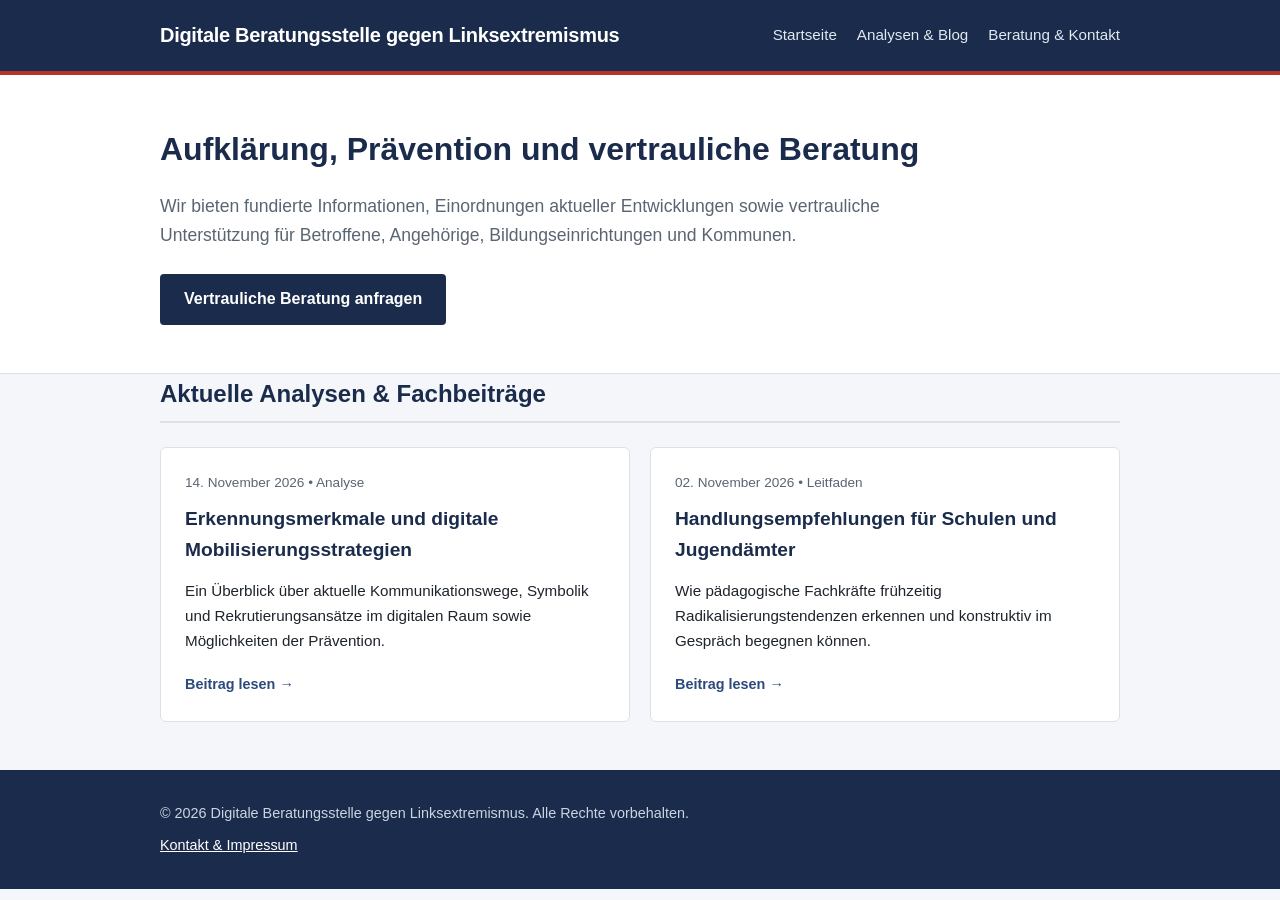
==== index.html @ 28c2f6d6 "Add files via upload" ====
<!DOCTYPE html>
<html lang="de">
<head>
  <meta charset="UTF-8">
  <meta name="viewport" content="width=device-width, initial-scale=1.0">
  <title>Digitale Beratungsstelle gegen Linksextremismus</title>
  <link rel="stylesheet" href="style.css">
</head>
<body>

  <header>
    <div class="container nav-wrapper">
      <a href="index.html" class="logo">Digitale Beratungsstelle gegen Linksextremismus</a>
      <nav>
        <ul>
          <li><a href="index.html">Startseite</a></li>
          <li><a href="#publikationen">Analysen & Blog</a></li>
          <li><a href="kontakt.html">Beratung & Kontakt</a></li>
        </ul>
      </nav>
    </div>
  </header>

  <section class="hero">
    <div class="container">
      <h1>Aufklärung, Prävention und vertrauliche Beratung</h1>
      <p>Wir bieten fundierte Informationen, Einordnungen aktueller Entwicklungen sowie vertrauliche Unterstützung für Betroffene, Angehörige, Bildungseinrichtungen und Kommunen.</p>
      <a href="kontakt.html" class="btn">Vertrauliche Beratung anfragen</a>
    </div>
  </section>

  <main class="container" id="publikationen">
    <h2 class="section-title">Aktuelle Analysen & Fachbeiträge</h2>

    <div class="blog-grid">

      <!-- BLOG POST ENTRY START (Copy this block for new posts) -->
      <article class="card">
        <div>
          <div class="card-meta">14. November 2026 • Analyse</div>
          <h3>Erkennungsmerkmale und digitale Mobilisierungsstrategien</h3>
          <p>Ein Überblick über aktuelle Kommunikationswege, Symbolik und Rekrutierungsansätze im digitalen Raum sowie Möglichkeiten der Prävention.</p>
        </div>
        <a href="blog/artikel-1.html" class="read-more">Beitrag lesen →</a>
      </article>
      <!-- BLOG POST ENTRY END -->

      <article class="card">
        <div>
          <div class="card-meta">02. November 2026 • Leitfaden</div>
          <h3>Handlungsempfehlungen für Schulen und Jugendämter</h3>
          <p>Wie pädagogische Fachkräfte frühzeitig Radikalisierungstendenzen erkennen und konstruktiv im Gespräch begegnen können.</p>
        </div>
        <a href="blog/artikel-1.html" class="read-more">Beitrag lesen →</a>
      </article>

    </div>
  </main>

  <footer>
    <div class="container">
      <p>&copy; 2026 Digitale Beratungsstelle gegen Linksextremismus. Alle Rechte vorbehalten.</p>
      <p style="margin-top: 8px;"><a href="kontakt.html">Kontakt & Impressum</a></p>
    </div>
  </footer>

</body>
</html>
---- style.css ----
:root {
    --primary: #1a2b4c;      /* Deep institutional navy */
    --secondary: #2c4a7c;    /* Muted slate blue */
    --accent: #b8332a;       /* Subtle alert/emphasis red */
    --bg-light: #f4f6f9;
    --text-dark: #1e242b;
    --text-muted: #5a6573;
    --border: #dce1e8;
    --white: #ffffff;
}

* {
    box-sizing: border-box;
    margin: 0;
    padding: 0;
}

body {
    font-family: -apple-system, BlinkMacSystemFont, "Segoe UI", Roboto, Helvetica, Arial, sans-serif;
    line-height: 1.65;
    color: var(--text-dark);
    background-color: var(--bg-light);
}

/* Header & Navigation */
header {
    background-color: var(--primary);
    color: var(--white);
    padding: 1.2rem 0;
    border-bottom: 4px solid var(--accent);
}

.container {
    max-width: 1000px;
    margin: 0 auto;
    padding: 0 20px;
}

.nav-wrapper {
    display: flex;
    justify-content: space-between;
    align-items: center;
    flex-wrap: wrap;
}

.logo {
    font-size: 1.25rem;
    font-weight: 700;
    color: var(--white);
    text-decoration: none;
    letter-spacing: -0.3px;
}

nav ul {
    list-style: none;
    display: flex;
    gap: 20px;
}

nav a {
    color: #e2e8f0;
    text-decoration: none;
    font-weight: 500;
    font-size: 0.95rem;
}

nav a:hover {
    color: var(--white);
    text-decoration: underline;
}

/* Hero Section */
.hero {
    background-color: var(--white);
    padding: 3rem 0;
    border-bottom: 1px solid var(--border);
}

.hero h1 {
    font-size: 2rem;
    color: var(--primary);
    margin-bottom: 1rem;
}

.hero p {
    font-size: 1.1rem;
    color: var(--text-muted);
    max-width: 750px;
    margin-bottom: 1.5rem;
}

.btn {
    display: inline-block;
    background-color: var(--primary);
    color: var(--white);
    padding: 0.75rem 1.5rem;
    border-radius: 4px;
    text-decoration: none;
    font-weight: 600;
    transition: background 0.2s;
}

.btn:hover {
    background-color: var(--secondary);
}

/* Main Content & Blog Cards */
main {
    padding: 2.5rem 0;
}

.section-title {
    font-size: 1.5rem;
    color: var(--primary);
    margin-bottom: 1.5rem;
    padding-bottom: 0.5rem;
    border-bottom: 2px solid var(--border);
}

.blog-grid {
    display: grid;
    grid-template-columns: repeat(auto-fit, minmax(300px, 1fr));
    gap: 20px;
}

.card {
    background: var(--white);
    border: 1px solid var(--border);
    border-radius: 6px;
    padding: 1.5rem;
    display: flex;
    flex-direction: column;
    justify-content: space-between;
}

.card-meta {
    font-size: 0.85rem;
    color: var(--text-muted);
    margin-bottom: 0.5rem;
}

.card h3 {
    font-size: 1.2rem;
    margin-bottom: 0.75rem;
    color: var(--primary);
}

.card p {
    color: var(--text-dark);
    font-size: 0.95rem;
    margin-bottom: 1.25rem;
}

.read-more {
    color: var(--secondary);
    font-weight: 600;
    text-decoration: none;
    font-size: 0.9rem;
}

.read-more:hover {
    text-decoration: underline;
}

/* Single Article Page */
.article-box {
    background: var(--white);
    padding: 2.5rem;
    border-radius: 6px;
    border: 1px solid var(--border);
}

.article-box h1 {
    color: var(--primary);
    margin-bottom: 0.5rem;
}

.article-box h2 {
    color: var(--primary);
    margin-top: 1.75rem;
    margin-bottom: 0.75rem;
    font-size: 1.3rem;
}

.article-box p {
    margin-bottom: 1rem;
}

/* Info Box */
.info-box {
    background-color: #eef2f7;
    border-left: 4px solid var(--primary);
    padding: 1.25rem;
    margin: 1.5rem 0;
}

/* Footer */
footer {
    background-color: var(--primary);
    color: #cbd5e1;
    padding: 2rem 0;
    margin-top: 3rem;
    font-size: 0.9rem;
}

footer a {
    color: var(--white);
}
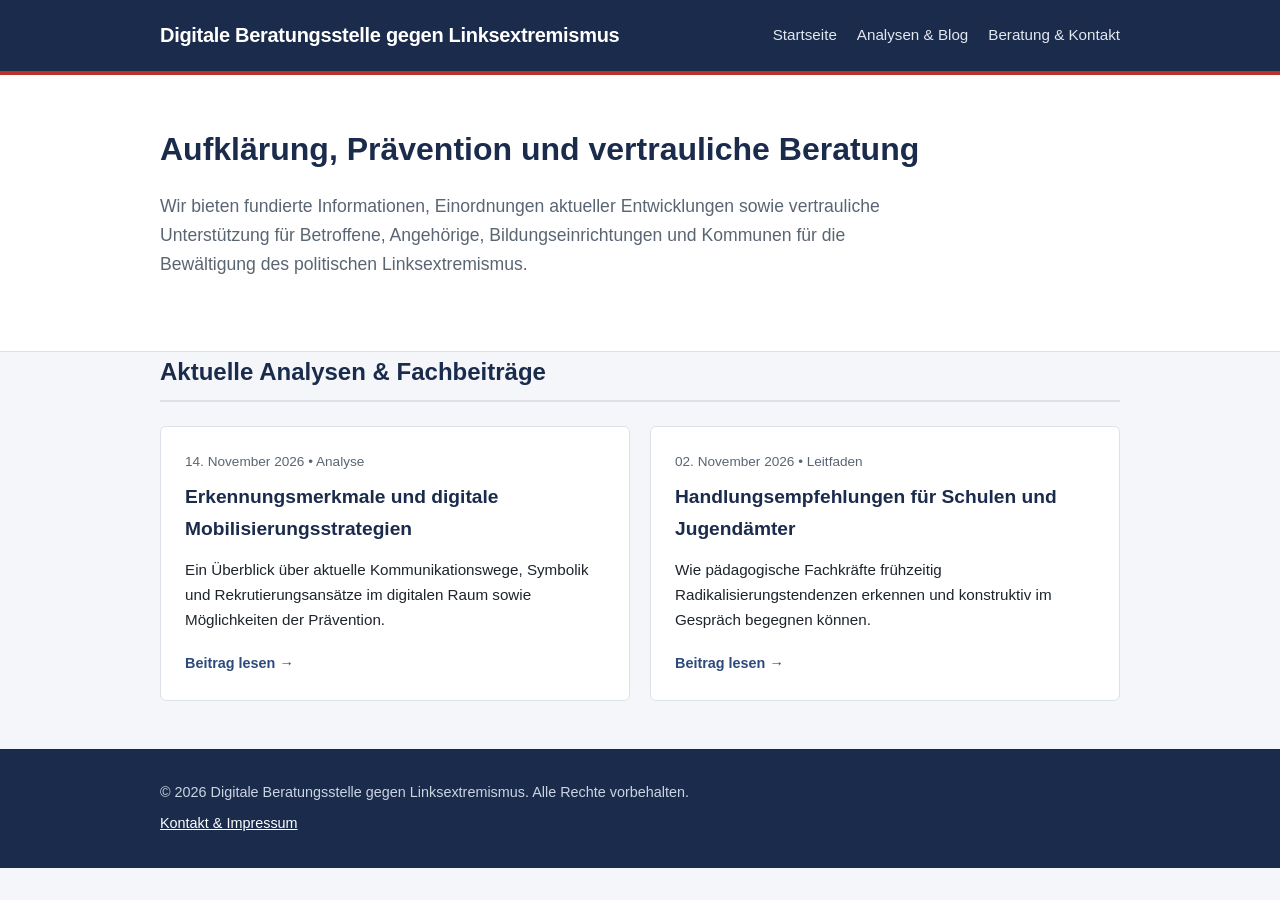
==== commit 84940f1c: "Add files via upload" ====
--- a/index.html
+++ b/index.html
@@ -14,7 +14,7 @@
       <nav>
         <ul>
           <li><a href="index.html">Startseite</a></li>
-          <li><a href="#publikationen">Analysen & Blog</a></li>
+          <li><a href="publikationen.html">Analysen & Blog</a></li>
           <li><a href="kontakt.html">Beratung & Kontakt</a></li>
         </ul>
       </nav>
@@ -24,8 +24,7 @@
   <section class="hero">
     <div class="container">
       <h1>Aufklärung, Prävention und vertrauliche Beratung</h1>
-      <p>Wir bieten fundierte Informationen, Einordnungen aktueller Entwicklungen sowie vertrauliche Unterstützung für Betroffene, Angehörige, Bildungseinrichtungen und Kommunen.</p>
-      <a href="kontakt.html" class="btn">Vertrauliche Beratung anfragen</a>
+      <p>Wir bieten fundierte Informationen, Einordnungen aktueller Entwicklungen sowie vertrauliche Unterstützung für Betroffene, Angehörige, Bildungseinrichtungen und Kommunen für die Bewältigung des politischen Linksextremismus.</p>
     </div>
   </section>
 
--- a/style.css
+++ b/style.css
@@ -206,3 +206,28 @@
 footer a {
     color: var(--white);
 }
+
+/* Größere Darstellung auf der Blog-Übersichtsseite */
+.blog-grid-large {
+    grid-template-columns: 1fr; /* Eine Spalte statt mehrere nebeneinander -> volle Breite */
+    gap: 28px;
+}
+
+.card-large {
+    padding: 2.25rem;
+}
+
+.card-large h3 {
+    font-size: 1.55rem;
+    margin-bottom: 1rem;
+}
+
+.card-large p {
+    font-size: 1.08rem;
+    line-height: 1.75;
+    margin-bottom: 1.5rem;
+}
+
+.card-large .read-more {
+    font-size: 1.05rem;
+}
